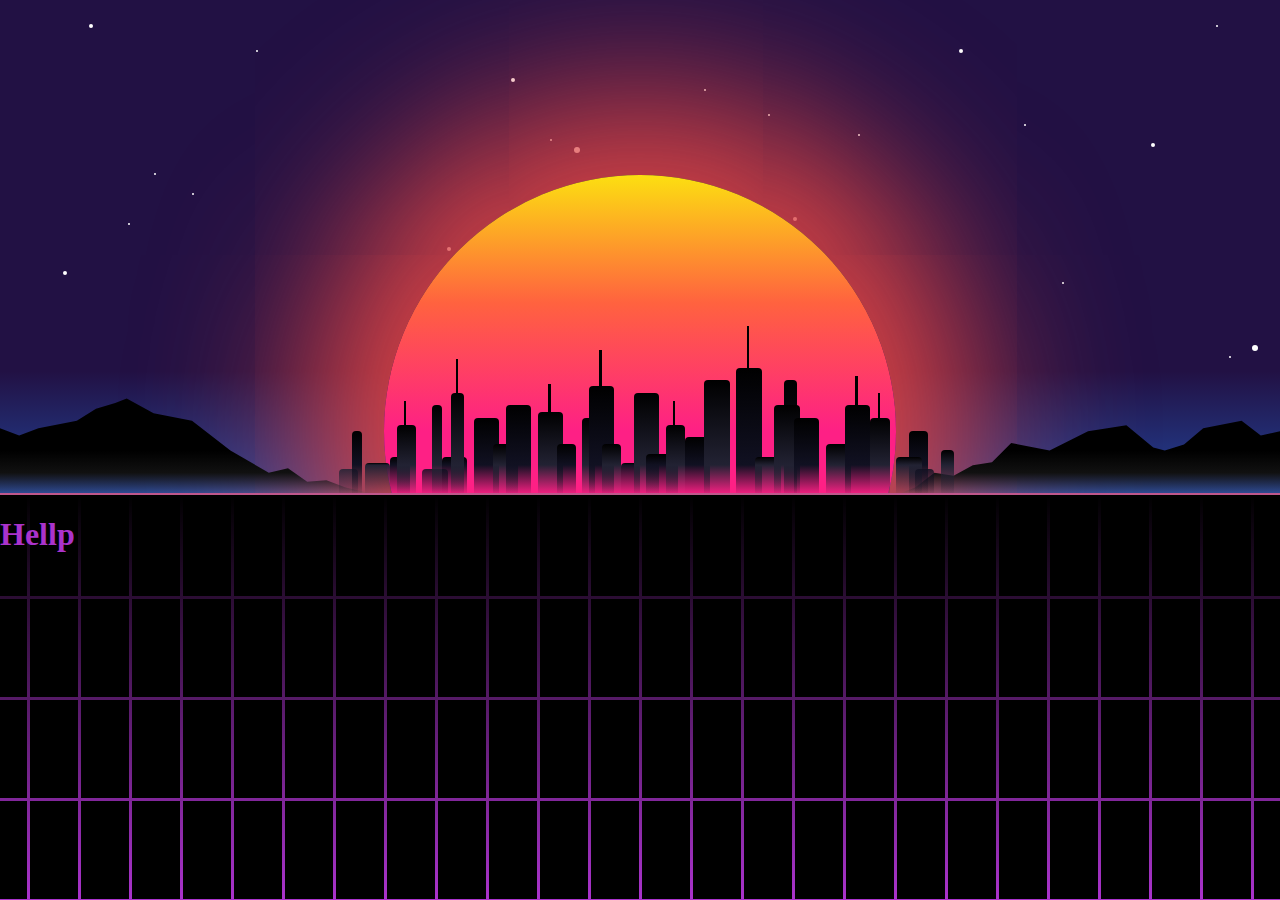
==== init.html @ 94405c12 "trying scss" ====
<html lang="en">

<head>
    <meta charset="UTF-8">
    <meta name="viewport" content="width=device-width, initial-scale=1.0">
    <title>Document</title>
    <link rel="stylesheet" href="styles.css">

</head>

<body>
    <!-- <h1>Hello</h1> -->

    <div id="retrobg">
        <div id="retrobg-sky">
            <div id="retrobg-stars">
                <div class="retrobg-star" style="left:  5%; top: 55%; transform: scale( 2 );"></div>
                <div class="retrobg-star" style="left:  7%; top:  5%; transform: scale( 2 );"></div>
                <div class="retrobg-star" style="left: 10%; top: 45%; transform: scale( 1 );"></div>
                <div class="retrobg-star" style="left: 12%; top: 35%; transform: scale( 1 );"></div>
                <div class="retrobg-star" style="left: 15%; top: 39%; transform: scale( 1 );"></div>
                <div class="retrobg-star" style="left: 20%; top: 10%; transform: scale( 1 );"></div>
                <div class="retrobg-star" style="left: 35%; top: 50%; transform: scale( 2 );"></div>
                <div class="retrobg-star" style="left: 40%; top: 16%; transform: scale( 2 );"></div>
                <div class="retrobg-star" style="left: 43%; top: 28%; transform: scale( 1 );"></div>
                <div class="retrobg-star" style="left: 45%; top: 30%; transform: scale( 3 );"></div>
                <div class="retrobg-star" style="left: 55%; top: 18%; transform: scale( 1 );"></div>
                <div class="retrobg-star" style="left: 60%; top: 23%; transform: scale( 1 );"></div>
                <div class="retrobg-star" style="left: 62%; top: 44%; transform: scale( 2 );"></div>
                <div class="retrobg-star" style="left: 67%; top: 27%; transform: scale( 1 );"></div>
                <div class="retrobg-star" style="left: 75%; top: 10%; transform: scale( 2 );"></div>
                <div class="retrobg-star" style="left: 80%; top: 25%; transform: scale( 1 );"></div>
                <div class="retrobg-star" style="left: 83%; top: 57%; transform: scale( 1 );"></div>
                <div class="retrobg-star" style="left: 90%; top: 29%; transform: scale( 2 );"></div>
                <div class="retrobg-star" style="left: 95%; top:  5%; transform: scale( 1 );"></div>
                <div class="retrobg-star" style="left: 96%; top: 72%; transform: scale( 1 );"></div>
                <div class="retrobg-star" style="left: 98%; top: 70%; transform: scale( 3 );"></div>
            </div>
            <div id="retrobg-sunWrap">
                <div id="retrobg-sun"></div>
            </div>
            <div id="retrobg-mountains">
                <div id="retrobg-mountains-left" class="retrobg-mountain"></div>
                <div id="retrobg-mountains-right" class="retrobg-mountain"></div>
            </div>
            <div id="retrobg-cityWrap">
                <div id="retrobg-city">
                    <div style="left:  4.0%; height: 20%; width: 3.0%;" class="retrobg-building"></div>
                    <div style="left:  6.0%; height: 50%; width: 1.5%;" class="retrobg-building"></div>
                    <div style="left:  8.0%; height: 25%; width: 4.0%;" class="retrobg-building"></div>
                    <div style="left: 12.0%; height: 30%; width: 3.0%;" class="retrobg-building"></div>
                    <div style="left: 13.0%; height: 55%; width: 3.0%;" class="retrobg-building retrobg-antenna"></div>
                    <div style="left: 17.0%; height: 20%; width: 4.0%;" class="retrobg-building"></div>
                    <div style="left: 18.5%; height: 70%; width: 1.5%;" class="retrobg-building"></div>
                    <div style="left: 20.0%; height: 30%; width: 4.0%;" class="retrobg-building"></div>
                    <div style="left: 21.5%; height: 80%; width: 2.0%;" class="retrobg-building retrobg-antenna"></div>
                    <div style="left: 25.0%; height: 60%; width: 4.0%;" class="retrobg-building"></div>
                    <div style="left: 28.0%; height: 40%; width: 4.0%;" class="retrobg-building"></div>
                    <div style="left: 30.0%; height: 70%; width: 4.0%;" class="retrobg-building"></div>
                    <div style="left: 35.0%; height: 65%; width: 4.0%;" class="retrobg-building retrobg-antenna"></div>
                    <div style="left: 38.0%; height: 40%; width: 3.0%;" class="retrobg-building"></div>
                    <div style="left: 42.0%; height: 60%; width: 2.0%;" class="retrobg-building"></div>
                    <div style="left: 43.0%; height: 85%; width: 4.0%;" class="retrobg-building retrobg-antenna"></div>
                    <div style="left: 45.0%; height: 40%; width: 3.0%;" class="retrobg-building"></div>
                    <div style="left: 48.0%; height: 25%; width: 3.0%;" class="retrobg-building"></div>
                    <div style="left: 50.0%; height: 80%; width: 4.0%;" class="retrobg-building"></div>
                    <div style="left: 52.0%; height: 32%; width: 5.0%;" class="retrobg-building"></div>
                    <div style="left: 55.0%; height: 55%; width: 3.0%;" class="retrobg-building retrobg-antenna"></div>
                    <div style="left: 58.0%; height: 45%; width: 4.0%;" class="retrobg-building"></div>
                    <div style="left: 61.0%; height: 90%; width: 4.0%;" class="retrobg-building"></div>
                    <div style="left: 66.0%; height: 99%; width: 4.0%;" class="retrobg-building retrobg-antenna"></div>
                    <div style="left: 69.0%; height: 30%; width: 4.0%;" class="retrobg-building"></div>
                    <div style="left: 73.5%; height: 90%; width: 2.0%;" class="retrobg-building"></div>
                    <div style="left: 72.0%; height: 70%; width: 4.0%;" class="retrobg-building"></div>
                    <div style="left: 75.0%; height: 60%; width: 4.0%;" class="retrobg-building"></div>
                    <div style="left: 80.0%; height: 40%; width: 4.0%;" class="retrobg-building"></div>
                    <div style="left: 83.0%; height: 70%; width: 4.0%;" class="retrobg-building retrobg-antenna"></div>
                    <div style="left: 87.0%; height: 60%; width: 3.0%;" class="retrobg-building retrobg-antenna"></div>
                    <div style="left: 93.0%; height: 50%; width: 3.0%;" class="retrobg-building"></div>
                    <div style="left: 91.0%; height: 30%; width: 4.0%;" class="retrobg-building"></div>
                    <div style="left: 94.0%; height: 20%; width: 3.0%;" class="retrobg-building"></div>
                    <div style="left: 98.0%; height: 35%; width: 2.0%;" class="retrobg-building"></div>
                </div>
            </div>
        </div>
        <div id="retrobg-ground">
            <div id="retrobg-linesWrap">
                <div id="retrobg-lines">
                    <div id="retrobg-vlines">
                        <div class="retrobg-vline"></div>
                        <div class="retrobg-vline"></div>
                        <div class="retrobg-vline"></div>
                        <div class="retrobg-vline"></div>
                        <div class="retrobg-vline"></div>
                        <div class="retrobg-vline"></div>
                        <div class="retrobg-vline"></div>
                        <div class="retrobg-vline"></div>
                        <div class="retrobg-vline"></div>
                        <div class="retrobg-vline"></div>
                        <div class="retrobg-vline"></div>
                        <div class="retrobg-vline"></div>
                        <div class="retrobg-vline"></div>
                        <div class="retrobg-vline"></div>
                        <div class="retrobg-vline"></div>
                        <div class="retrobg-vline"></div>
                        <div class="retrobg-vline"></div>
                        <div class="retrobg-vline"></div>
                        <div class="retrobg-vline"></div>
                        <div class="retrobg-vline"></div>
                        <div class="retrobg-vline"></div>
                        <div class="retrobg-vline"></div>
                        <div class="retrobg-vline"></div>
                        <div class="retrobg-vline"></div>
                        <div class="retrobg-vline"></div>
                        <div class="retrobg-vline"></div>
                        <div class="retrobg-vline"></div>
                        <div class="retrobg-vline"></div>
                        <div class="retrobg-vline"></div>
                        <div class="retrobg-vline"></div>
                        <div class="retrobg-vline"></div>
                        <div class="retrobg-vline"></div>
                        <div class="retrobg-vline"></div>
                        <div class="retrobg-vline"></div>
                        <div class="retrobg-vline"></div>
                        <div class="retrobg-vline"></div>
                        <div class="retrobg-vline"></div>
                        <div class="retrobg-vline"></div>
                        <div class="retrobg-vline"></div>
                        <div class="retrobg-vline"></div>
                        <div class="retrobg-vline"></div>
                        <div class="retrobg-vline"></div>
                        <div class="retrobg-vline"></div>
                        <div class="retrobg-vline"></div>
                        <div class="retrobg-vline"></div>
                        <div class="retrobg-vline"></div>
                        <div class="retrobg-vline"></div>
                        <div class="retrobg-vline"></div>
                        <div class="retrobg-vline"></div>
                        <div class="retrobg-vline"></div>
                        <div class="retrobg-vline"></div>
                        <div class="retrobg-vline"></div>
                        <div class="retrobg-vline"></div>
                    </div>
                    <div id="retrobg-hlines">
                        <div class="retrobg-hline"></div>
                        <div class="retrobg-hline"></div>
                        <div class="retrobg-hline"></div>
                        <div class="retrobg-hline"></div>
                        <div class="retrobg-hline"></div>
                        <div class="retrobg-hline"></div>
                        <div class="retrobg-hline"></div>
                        <div class="retrobg-hline"></div>
                    </div>
                </div>
            </div>
            <div id="retrobg-groundShadow">

                <h1>Hellp</h1>

            </div>
        </div>
        <div>
<script src="script.js"></script>
</body>

</html>
---- styles.css ----
html,
body {
  margin: 0;
  height: 100%;
}

/* ............................................................... */
/* ............................................................... */
/* ............................................................... */
#retrobg {
  position: relative;
  overflow: hidden;
  height: 100%;
  color: #a3c;
  background-color: #000;
}

/* ............................................................... */
#retrobg-sky {
  position: absolute;
  display: flex;
  align-items: flex-end;
  justify-content: center;
  top: 0;
  width: 100%;
  height: 55%;
  background: linear-gradient(#214 75%, #249);
}

/* ............................................................... */
#retrobg-sunWrap {
  position: relative;
  width: 40%;
  margin-bottom: -15%;
}

#retrobg-sun {
  --glow-color: #d44;
  padding-top: 100%;
  border-radius: 50%;
  background-image: linear-gradient(#fcdf11, #ff623f, #fe2085 50%);
  box-shadow: 0 0 160px 80px var(--glow-color);
  animation: 2s ease infinite alternate retrobg-sun-glow-anim;
}

.retrobg-shutdown #retrobg-sun {
  background-image: linear-gradient(#000, #000 40%);
  --glow-color: #000;
}

@keyframes retrobg-sun-glow-anim {
  from {
    box-shadow: 0 0 160px 80px var(--glow-color);
  }
  to {
    box-shadow: 0 0 200px 95px var(--glow-color);
  }
}
/* ............................................................... */
#retrobg-stars {
  position: absolute;
  width: 100%;
  height: 100%;
}

.retrobg-star {
  position: absolute;
  border-radius: 50%;
  width: 2px;
  height: 2px;
  background-color: #fff;
}

/* ............................................................... */
#retrobg-mountains {
  position: absolute;
  width: 100%;
  height: 30%;
}

.retrobg-mountain {
  position: absolute;
  width: 30%;
  height: 100%;
  background-image: linear-gradient(#000 70%, #111 85%, rgba(255, 255, 255, 0.0666666667));
}

#retrobg-mountains-left {
  left: 0;
  -webkit-clip-path: polygon(0% 100%, 0% 55%, 5% 60%, 10% 55%, 20% 50%, 25% 42%, 30% 38%, 33% 35%, 40% 45%, 50% 50%, 60% 70%, 70% 85%, 75% 82%, 80% 91%, 85% 90%, 90% 95%, 95% 98%, 100% 100%);
          clip-path: polygon(0% 100%, 0% 55%, 5% 60%, 10% 55%, 20% 50%, 25% 42%, 30% 38%, 33% 35%, 40% 45%, 50% 50%, 60% 70%, 70% 85%, 75% 82%, 80% 91%, 85% 90%, 90% 95%, 95% 98%, 100% 100%);
}

#retrobg-mountains-right {
  right: 0;
  -webkit-clip-path: polygon(0% 100%, 5% 95%, 10% 85%, 15% 87%, 20% 80%, 25% 78%, 30% 65%, 40% 70%, 50% 57%, 60% 53%, 67% 68%, 70% 70%, 75% 66%, 80% 55%, 90% 50%, 95% 60%, 100% 57%, 100% 100%);
          clip-path: polygon(0% 100%, 5% 95%, 10% 85%, 15% 87%, 20% 80%, 25% 78%, 30% 65%, 40% 70%, 50% 57%, 60% 53%, 67% 68%, 70% 70%, 75% 66%, 80% 55%, 90% 50%, 95% 60%, 100% 57%, 100% 100%);
}

/* ............................................................... */
#retrobg-cityWrap {
  position: absolute;
  width: 50%;
  margin-left: -1%;
}

#retrobg-city {
  padding-top: 20%;
}

.retrobg-building {
  position: absolute;
  width: 5%;
  height: 100%;
  bottom: 0;
  border-radius: 4px 4px 0 0;
  background-image: linear-gradient(0deg, rgba(17, 17, 34, 0), #112 30px, #000);
}

.retrobg-building:nth-child(odd) {
  background-image: linear-gradient(0deg, rgba(24, 24, 42, 0), #223 30px, #000);
}

.retrobg-antenna::after {
  content: "";
  position: absolute;
  left: 50%;
  margin-left: calc(-1px - 5%);
  bottom: 100%;
  width: 10%;
  min-width: 2px;
  height: 33%;
  background-color: #000;
}

/* ............................................................... */
#retrobg-ground {
  position: absolute;
  overflow: hidden;
  width: 100%;
  height: 45%;
  bottom: 0;
  border-top: 2px solid #bf578c;
  background-color: #000;
}

.retrobg-shutdown #retrobg-ground {
  border-color: #000;
}

#retrobg-groundShadow {
  position: absolute;
  top: 0;
  width: 100%;
  height: 100%;
  background-image: linear-gradient(#000 0%, transparent);
}

/* ............................................................... */
#retrobg-linesWrap {
  height: 100%;
  perspective: 1000px;
  perspective-origin: center top;
}

#retrobg-lines {
  position: absolute;
  width: 100%;
  height: 100%;
  transform-origin: top center;
  animation: 0.35s linear infinite retrobg-lines-anim;
}

.retrobg-shutdown #retrobg-lines {
  animation-duration: 5s;
}

@keyframes retrobg-lines-anim {
  from {
    transform: rotateX(84deg) translateY(0);
  }
  to {
    transform: rotateX(84deg) translateY(100px);
  }
}
#retrobg-hlines,
#retrobg-vlines {
  position: absolute;
  left: -400%;
  width: 900%;
  height: 500%;
}

#retrobg-vlines {
  display: flex;
  justify-content: center;
}

.retrobg-hline,
.retrobg-vline {
  width: 100%;
  height: 100%;
  background-color: currentColor;
}

.retrobg-hline {
  height: 3px;
}

.retrobg-vline {
  width: 3px;
}

.retrobg-hline + .retrobg-hline {
  margin-top: 98px;
}

.retrobg-vline + .retrobg-vline {
  margin-left: 48px;
}/*# sourceMappingURL=styles.css.map */
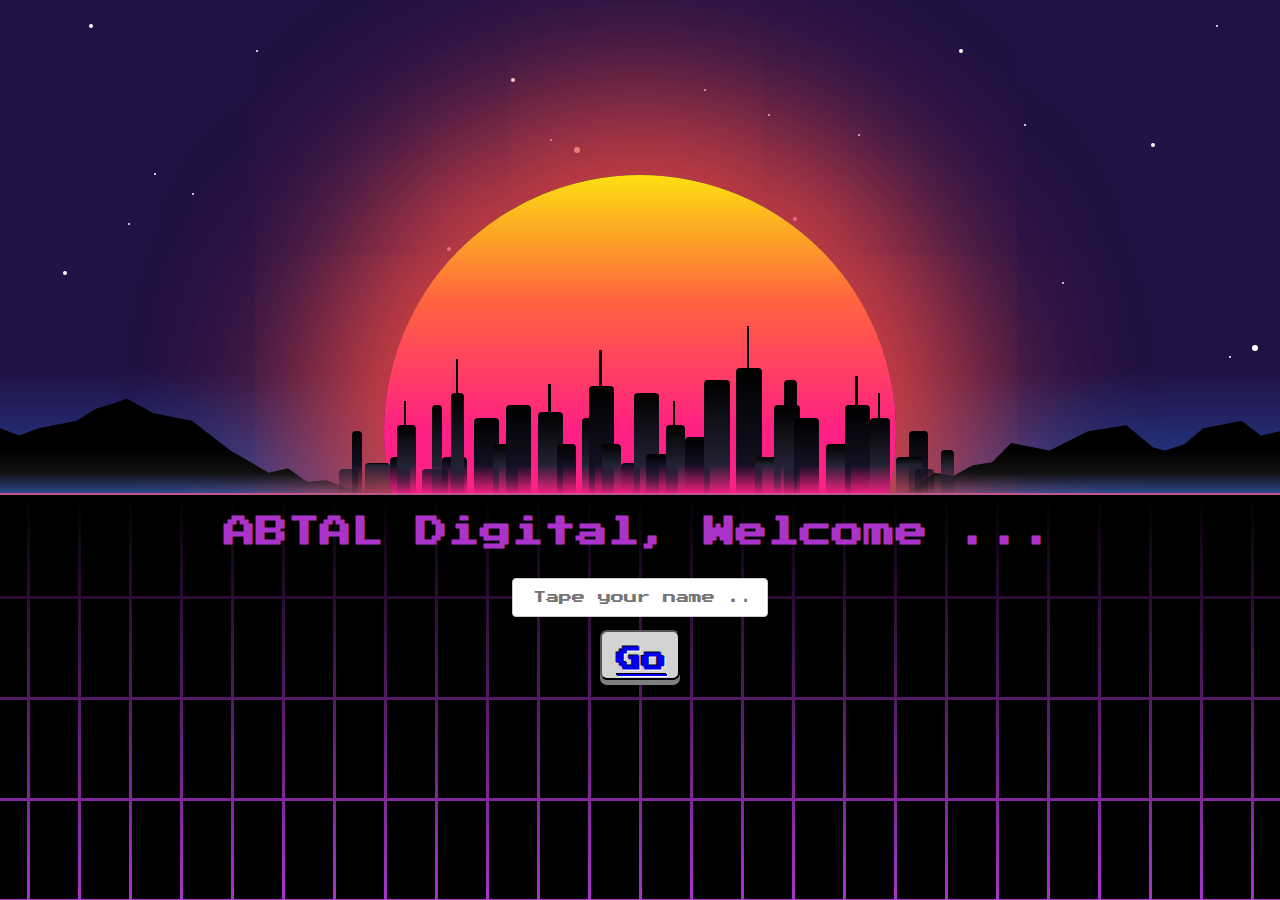
==== commit f3785ae8: "add home page and audio" ====
--- a/init.html
+++ b/init.html
@@ -5,6 +5,81 @@
     <meta name="viewport" content="width=device-width, initial-scale=1.0">
     <title>Document</title>
     <link rel="stylesheet" href="styles.css">
+    <style>
+        @font-face {
+            font-family: 'Press Start 2p';
+            src: url('PressStart2P.ttf')
+        }
+
+        h1 {
+            font-family: 'Press Start 2p';
+
+        }
+
+        .container {
+            border: white;
+            display: flex;
+            justify-content: center;
+            align-items: center;
+            align-content: center;
+            flex-direction: column;
+        }
+
+        input[type=text],
+        select {
+            width: 20%;
+            padding: 12px 20px;
+            margin: 8px 0;
+            display: inline-block;
+            border: 1px solid #ccc;
+            border-radius: 4px;
+            box-sizing: border-box;
+            font-family: 'Press Start 2p';
+
+        }
+
+        /* Test  */
+        .intro-zone button {
+            border: none;
+            background-color: #191919;
+        }
+
+        .start-btn {
+            font-family: 'Press Start 2p';
+
+            text-align: center;
+            display: inline-block;
+            margin: 5px;
+            font-weight: bold;
+            /* padding: 10px 0 10px 10px; */
+            padding: 15px;
+            background-color: lightgray;
+            text-shadow: -1px -1px black, 1px 1px white;
+            color: gray;
+            -webkit-border-radius: 7px;
+            -moz-border-radius: 7px;
+            -o-border-radius: 7px;
+            border-radius: 7px;
+            box-shadow: 0 .2em gray;
+            cursor: pointer;
+            width: 80px;
+            height: 50px;
+            font-size: 25px;
+
+        }
+
+        .start-btn:active {
+            box-shadow: none;
+            position: relative;
+            top: .2em;
+        }
+
+        .start-btn:hover {
+            background-color: darkgray;
+        }
+
+        /* test  */
+    </style>
 
 </head>
 
@@ -155,12 +230,16 @@
             </div>
             <div id="retrobg-groundShadow">
 
-                <h1>Hellp</h1>
+                <div class="container">
+                    <h1>ABTAL Digital, Welcome ...</h1>
+                    <input type="text" placeholder="Tape your name ...">
+                    <button class="start-btn"><a href="index.html" rel="noopener noreferrer">Go</a></button>
+                </div>
 
             </div>
         </div>
         <div>
-<script src="script.js"></script>
+            <script src="script.js"></script>
 </body>
 
 </html>